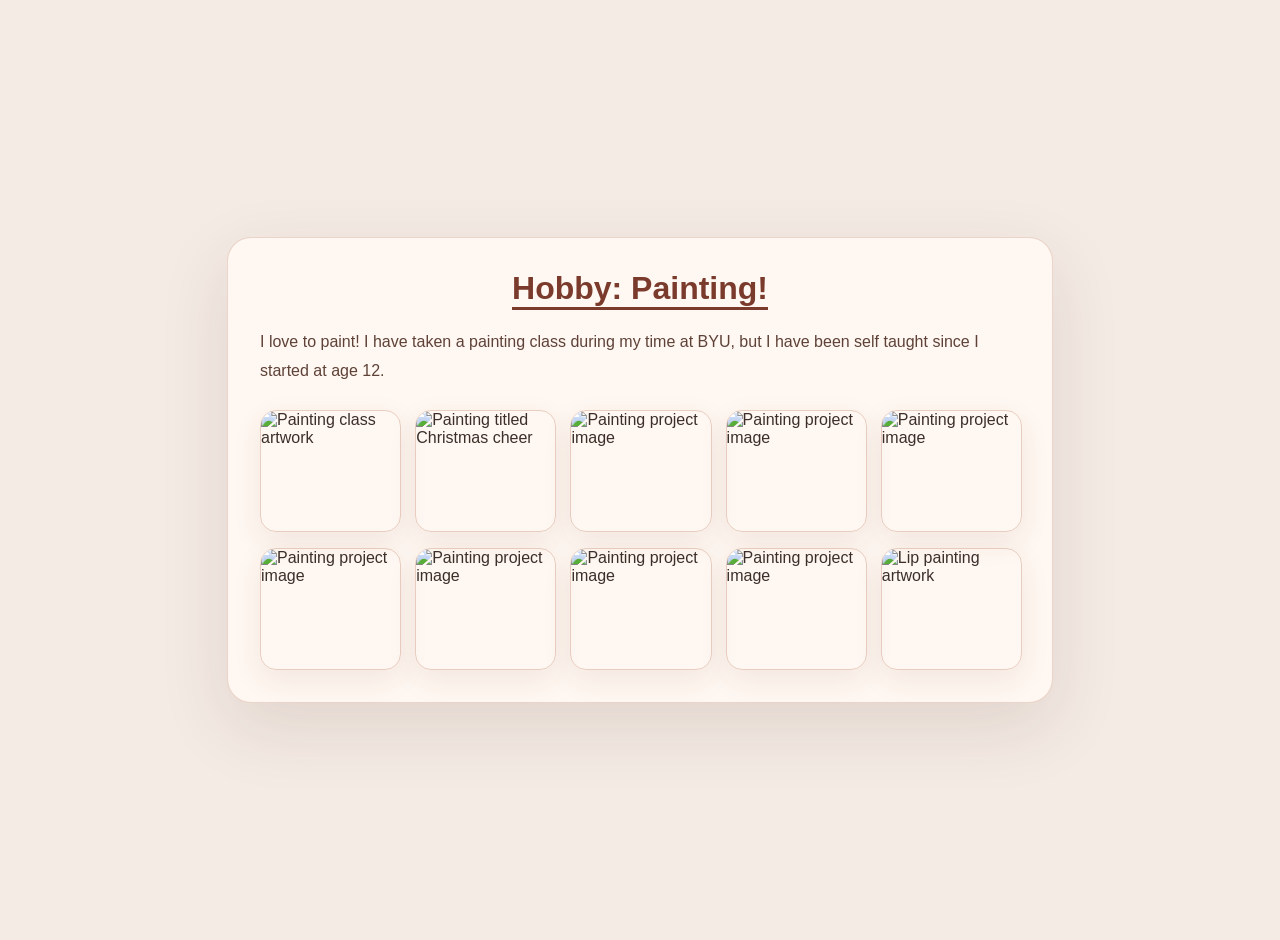
==== Hobby.html @ 03104e46 "Add files via upload" ====
<!DOCTYPE html>
<html lang="en">
<head>
  <meta charset="UTF-8" />
  <meta name="viewport" content="width=device-width, initial-scale=1.0" />
  <title>Hobby: Painting!</title>
  <style>
    body {
      margin: 0;
      font-family: "Inter", "Segoe UI", "Helvetica Neue", Arial, sans-serif;
      background: #f4ebe5;
      color: #3c2f2a;
      display: flex;
      justify-content: center;
      align-items: center;
      min-height: 100vh;
      padding: 20px;
    }
    .card {
      width: min(100%, 760px);
      background: #fff7f1;
      border-radius: 24px;
      padding: 32px;
      box-shadow: 0 24px 70px rgba(92, 46, 27, 0.12);
      border: 1px solid rgba(190, 129, 104, 0.3);
    }
    .gallery {
      display: grid;
      grid-template-columns: repeat(auto-fit, minmax(120px, 1fr));
      gap: 16px;
      margin-top: 24px;
    }
    .gallery img {
      width: 100%;
      height: 120px;
      object-fit: cover;
      border-radius: 16px;
      border: 1px solid rgba(190, 129, 104, 0.35);
      box-shadow: 0 10px 30px rgba(92, 46, 27, 0.08);
    }
    h1 {
      margin-top: 0;
      font-size: clamp(2rem, 2.5vw, 2.8rem);
      color: #7a3b2d;
      text-align: center;
      text-decoration: underline;
      text-underline-offset: 8px;
    }
    p {
      margin: 1rem 0 0;
      line-height: 1.8;
      color: #5e4238;
    }
  </style>
</head>
<body>
  <div class="card">
    <h1>Hobby: Painting!</h1>
    <p>I love to paint! I have taken a painting class during my time at BYU, but I have been self taught since I started at age 12.</p>
    <div class="gallery">
      <img src="All art class pictures.jpeg" alt="Painting class artwork" />
      <img src="Christmascheer.jpeg" alt="Painting titled Christmas cheer" />
      <img src="IMG_1757.jpeg" alt="Painting project image" />
      <img src="IMG_2835.jpeg" alt="Painting project image" />
      <img src="IMG_3204.jpeg" alt="Painting project image" />
      <img src="IMG_3447.jpeg" alt="Painting project image" />
      <img src="IMG_3757.jpeg" alt="Painting project image" />
      <img src="IMG_4061.jpeg" alt="Painting project image" />
      <img src="IMG_4062.jpeg" alt="Painting project image" />
      <img src="Lip painting.JPG" alt="Lip painting artwork" />
    </div>
  </div>
</body>
</html>
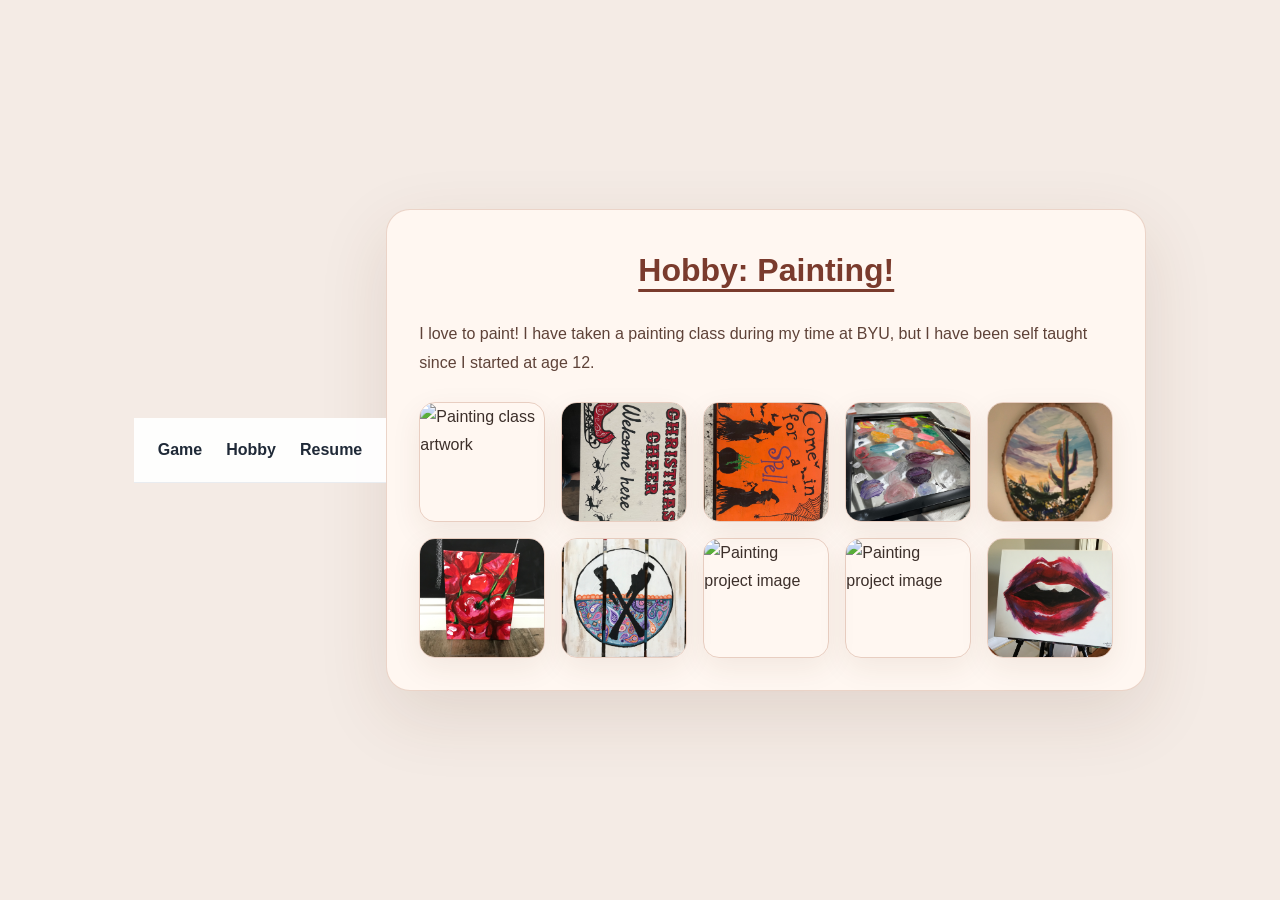
==== commit a1f0a7b0: "Add files via upload" ====
--- a/Hobby.html
+++ b/Hobby.html
@@ -4,57 +4,15 @@
   <meta charset="UTF-8" />
   <meta name="viewport" content="width=device-width, initial-scale=1.0" />
   <title>Hobby: Painting!</title>
-  <style>
-    body {
-      margin: 0;
-      font-family: "Inter", "Segoe UI", "Helvetica Neue", Arial, sans-serif;
-      background: #f4ebe5;
-      color: #3c2f2a;
-      display: flex;
-      justify-content: center;
-      align-items: center;
-      min-height: 100vh;
-      padding: 20px;
-    }
-    .card {
-      width: min(100%, 760px);
-      background: #fff7f1;
-      border-radius: 24px;
-      padding: 32px;
-      box-shadow: 0 24px 70px rgba(92, 46, 27, 0.12);
-      border: 1px solid rgba(190, 129, 104, 0.3);
-    }
-    .gallery {
-      display: grid;
-      grid-template-columns: repeat(auto-fit, minmax(120px, 1fr));
-      gap: 16px;
-      margin-top: 24px;
-    }
-    .gallery img {
-      width: 100%;
-      height: 120px;
-      object-fit: cover;
-      border-radius: 16px;
-      border: 1px solid rgba(190, 129, 104, 0.35);
-      box-shadow: 0 10px 30px rgba(92, 46, 27, 0.08);
-    }
-    h1 {
-      margin-top: 0;
-      font-size: clamp(2rem, 2.5vw, 2.8rem);
-      color: #7a3b2d;
-      text-align: center;
-      text-decoration: underline;
-      text-underline-offset: 8px;
-    }
-    p {
-      margin: 1rem 0 0;
-      line-height: 1.8;
-      color: #5e4238;
-    }
-  </style>
+  <link rel="stylesheet" href="styles/style.css">
 </head>
-<body>
-  <div class="card">
+<body class="hobby-page">
+  <nav class="navbar">
+    <a href="Game.html">Game</a>
+    <a href="Hobby.html">Hobby</a>
+    <a href="index.html">Resume</a>
+  </nav>
+  <div class="hobby-card">
     <h1>Hobby: Painting!</h1>
     <p>I love to paint! I have taken a painting class during my time at BYU, but I have been self taught since I started at age 12.</p>
     <div class="gallery">
--- a/styles/style.css
+++ b/styles/style.css
@@ -0,0 +1,332 @@
+:root {
+  color-scheme: light;
+  font-family: "Inter", "Segoe UI", "Helvetica Neue", Arial, sans-serif;
+  color: #1f2937;
+  line-height: 1.75;
+}
+
+* {
+  box-sizing: border-box;
+}
+
+a {
+  color: inherit;
+  text-decoration: none;
+}
+
+.navbar {
+  display: flex;
+  gap: 24px;
+  justify-content: flex-end;
+  padding: 18px 24px;
+  background: rgba(255, 255, 255, 0.94);
+  border-bottom: 1px solid rgba(148, 163, 184, 0.2);
+  position: sticky;
+  top: 0;
+  z-index: 20;
+}
+
+.navbar a {
+  font-weight: 700;
+  color: #1f2937;
+}
+
+.navbar a:hover {
+  text-decoration: underline;
+}
+
+body.resume-page {
+  margin: 0;
+  min-height: 100vh;
+  display: flex;
+  justify-content: center;
+  align-items: center;
+  padding: 32px;
+  background: radial-gradient(circle at top, rgba(15, 35, 63, 0.14), transparent 42%),
+    #e6e9ef;
+}
+
+.resume-card {
+  width: min(100%, 920px);
+  background: #f7f9fb;
+  border-radius: 28px;
+  box-shadow: 0 40px 120px rgba(15, 23, 42, 0.09);
+  overflow: hidden;
+  border: 1px solid rgba(148, 163, 184, 0.2);
+}
+
+.hero {
+  padding: 26px 44px 36px;
+  background: linear-gradient(135deg, #0f2040 0%, #1a3c61 100%);
+  color: #ffffff;
+  display: flex;
+  align-items: center;
+  gap: 32px;
+}
+
+.hero__photo {
+  width: 140px;
+  height: 140px;
+  flex-shrink: 0;
+  border-radius: 50%;
+  object-fit: cover;
+  border: 4px solid rgba(255, 255, 255, 0.28);
+  box-shadow: 0 24px 60px rgba(15, 23, 42, 0.18);
+  background: rgba(255, 255, 255, 0.08);
+}
+
+.hero__content {
+  min-width: 0;
+}
+
+.hero h1 {
+  margin: 0;
+  font-size: clamp(2.25rem, 3.2vw, 3.6rem);
+  letter-spacing: -0.04em;
+  line-height: 1.05;
+}
+
+.hero__contact {
+  margin-top: 22px;
+  display: grid;
+  gap: 10px;
+  color: rgba(255, 255, 255, 0.92);
+  font-size: 0.98rem;
+}
+
+.hero__contact-item {
+  display: flex;
+  align-items: center;
+  gap: 10px;
+}
+
+.hero__contact-label {
+  font-weight: 600;
+  opacity: 0.95;
+}
+
+.hero p {
+  margin: 18px 0 0;
+  max-width: 680px;
+  font-size: 1.05rem;
+  opacity: 0.94;
+  color: rgba(255, 255, 255, 0.9);
+}
+
+.content {
+  padding: 40px 44px 44px;
+}
+
+.section {
+  margin-bottom: 40px;
+}
+
+.section h2 {
+  margin: 0 0 20px;
+  font-size: 0.92rem;
+  letter-spacing: 0.18em;
+  text-transform: uppercase;
+  color: #10203a;
+  opacity: 0.85;
+}
+
+.section h2::after {
+  content: "";
+  display: block;
+  width: 44px;
+  height: 3px;
+  margin-top: 12px;
+  border-radius: 9999px;
+  background: #3b6390;
+}
+
+.section p,
+.section li {
+  margin: 0 0 16px;
+  color: #4f5f70;
+  font-size: 1rem;
+}
+
+.section ul {
+  padding-left: 20px;
+  margin: 0;
+}
+
+.section li::marker {
+  color: #3b6390;
+}
+
+.row {
+  display: grid;
+  grid-template-columns: repeat(2, minmax(0, 1fr));
+  gap: 24px;
+}
+
+.card {
+  background: #f3f6f9;
+  border: 1px solid #d1dce6;
+  border-radius: 20px;
+  padding: 26px;
+  box-shadow: inset 0 1px 0 rgba(255, 255, 255, 0.8);
+}
+
+.card h3 {
+  margin: 0 0 10px;
+  font-size: 1.02rem;
+  color: #10203a;
+}
+
+.card p {
+  margin: 0;
+  color: #475569;
+}
+
+.card .date {
+  display: block;
+  margin-top: 8px;
+  color: #64748b;
+  font-size: 0.94rem;
+}
+
+.experience-list {
+  display: grid;
+  gap: 24px;
+}
+
+body.hobby-page {
+  margin: 0;
+  background: #f4ebe5;
+  color: #3c2f2a;
+  display: flex;
+  justify-content: center;
+  align-items: center;
+  min-height: 100vh;
+  padding: 20px;
+}
+
+.hobby-card {
+  width: min(100%, 760px);
+  background: #fff7f1;
+  border-radius: 24px;
+  padding: 32px;
+  box-shadow: 0 24px 70px rgba(92, 46, 27, 0.12);
+  border: 1px solid rgba(190, 129, 104, 0.3);
+}
+
+.gallery {
+  display: grid;
+  grid-template-columns: repeat(auto-fit, minmax(120px, 1fr));
+  gap: 16px;
+  margin-top: 24px;
+}
+
+.gallery img {
+  width: 100%;
+  height: 120px;
+  object-fit: cover;
+  border-radius: 16px;
+  border: 1px solid rgba(190, 129, 104, 0.35);
+  box-shadow: 0 10px 30px rgba(92, 46, 27, 0.08);
+}
+
+.hobby-card h1 {
+  margin-top: 0;
+  font-size: clamp(2rem, 2.5vw, 2.8rem);
+  color: #7a3b2d;
+  text-align: center;
+  text-decoration: underline;
+  text-underline-offset: 8px;
+}
+
+.hobby-card p {
+  margin: 1rem 0 0;
+  line-height: 1.8;
+  color: #5e4238;
+}
+
+body.game-page {
+  margin: 0;
+  overflow: hidden;
+  background: #87ceeb;
+  font-family: Arial, sans-serif;
+}
+
+body.game-page .navbar {
+  position: absolute;
+  width: 100%;
+  left: 0;
+  top: 0;
+  background: rgba(255, 255, 255, 0.9);
+}
+
+body.game-page #ui {
+  top: 72px;
+}
+
+#ui {
+  position: absolute;
+  top: 10px;
+  left: 15px;
+  color: #222;
+  font-weight: bold;
+  user-select: none;
+}
+
+#score {
+  font-size: 28px;
+}
+
+#highscore {
+  font-size: 18px;
+}
+
+#instructions {
+  margin-top: 8px;
+  font-size: 14px;
+}
+
+#gameOver {
+  position: absolute;
+  left: 50%;
+  top: 40%;
+  transform: translate(-50%, -50%);
+  text-align: center;
+  display: none;
+  color: #222;
+}
+
+#gameOver h1 {
+  margin: 0;
+  font-size: 54px;
+}
+
+#gameOver p {
+  font-size: 22px;
+}
+
+@media (max-width: 720px) {
+  body.resume-page {
+    padding: 18px;
+  }
+  .hero,
+  .content {
+    padding: 28px 24px;
+  }
+  .hero {
+    flex-direction: column;
+    align-items: flex-start;
+  }
+  .hero__photo {
+    width: 120px;
+    height: 120px;
+  }
+  .hero p {
+    margin-top: 16px;
+  }
+  .row {
+    grid-template-columns: 1fr;
+  }
+  .resume-card {
+    box-shadow: 0 24px 80px rgba(15, 23, 42, 0.08);
+  }
+}
